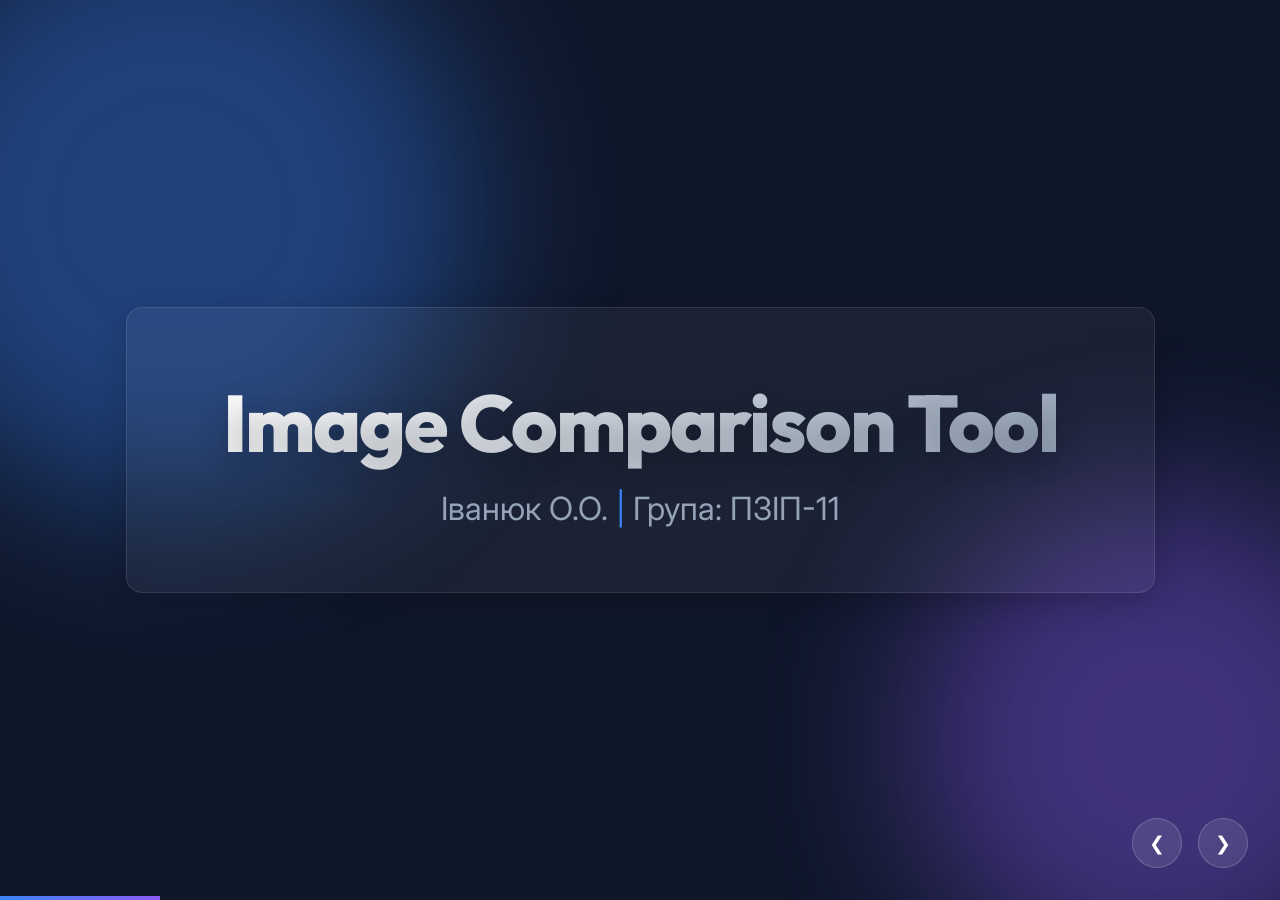
==== presentation/index.html @ 99720d57 "Redesign algorithm process slide layout and styles Replaces the previous grid-based algorithm explan" ====
<!DOCTYPE html>
<html lang="uk">
<head>
    <meta charset="UTF-8">
    <meta name="viewport" content="width=device-width, initial-scale=1.0">
    <title>Image Comparison Tool Presentation</title>
    <style>
        @import url('https://fonts.googleapis.com/css2?family=Outfit:wght@300;400;600;800&family=Inter:wght@300;400;600&display=swap');
        @import url('https://cdnjs.cloudflare.com/ajax/libs/font-awesome/6.4.0/css/all.min.css');

        :root {
            --bg-color: #0f172a;
            --text-color: #f8fafc;
            --accent-blue: #3b82f6;
            --accent-red: #ef4444;
            --accent-purple: #8b5cf6;
            --glass-bg: rgba(255, 255, 255, 0.05);
            --glass-border: rgba(255, 255, 255, 0.1);
        }

        * {
            box-sizing: border-box;
            margin: 0;
            padding: 0;
        }

        body {
            font-family: 'Inter', sans-serif;
            background-color: #000;
            color: var(--text-color);
            display: flex;
            justify-content: center;
            align-items: center;
            height: 100vh;
            overflow: hidden;
        }

        #presentation-container {
            width: 100vw;
            height: 100vh;
            background-color: var(--bg-color);
            position: relative;
            overflow: hidden;
        }

        /* Background Shapes & Gradients */
        .bg-shape {
            position: absolute;
            border-radius: 50%;
            filter: blur(80px);
            z-index: 0;
            opacity: 0.4;
            transition: all 1s ease;
        }

        .slide {
            position: absolute;
            top: 0;
            left: 0;
            width: 100%;
            height: 100%;
            opacity: 0;
            transition: opacity 0.6s ease-in-out, transform 0.6s cubic-bezier(0.34, 1.56, 0.64, 1);
            display: flex;
            flex-direction: column;
            justify-content: center;
            align-items: center;
            padding: 4rem;
            transform: scale(0.95) translateY(20px);
            pointer-events: none;
            z-index: 1;
        }

        .slide.active {
            opacity: 1;
            transform: scale(1) translateY(0);
            pointer-events: all;
            z-index: 10;
        }

        h1, h2 {
            font-family: 'Outfit', sans-serif;
            z-index: 2;
        }

        h1 {
            font-size: 5rem;
            font-weight: 800;
            margin-bottom: 1rem;
            background: linear-gradient(135deg, #fff 0%, #94a3b8 100%);
            -webkit-background-clip: text;
            -webkit-text-fill-color: transparent;
            text-align: center;
            letter-spacing: -2px;
            text-shadow: 0 10px 30px rgba(0,0,0,0.2);
        }

        h2 {
            font-size: 3.5rem;
            margin-bottom: 2.5rem;
            color: white;
            text-align: center;
            letter-spacing: -1px;
        }

        h3 {
            font-size: 2rem;
            font-weight: 400;
            color: #94a3b8;
        }

        p, li {
            font-size: 1.4rem;
            line-height: 1.6;
            color: #cbd5e1;
            margin-bottom: 0.8rem;
        }

        ul {
            list-style: none;
        }

        /* Cards & Glassmorphism */
        .glass-card {
            background: var(--glass-bg);
            backdrop-filter: blur(12px);
            border: 1px solid var(--glass-border);
            border-radius: 16px;
            padding: 2rem;
            box-shadow: 0 8px 32px rgba(0, 0, 0, 0.2);
            z-index: 2;
        }

        .grid-2 {
            display: grid;
            grid-template-columns: 1fr 1fr;
            gap: 3rem;
            width: 100%;
            max-width: 1400px;
            align-items: center;
        }

        .grid-3 {
            display: grid;
            grid-template-columns: repeat(3, 1fr);
            gap: 2rem;
            width: 100%;
        }

        /* Specific Slide Styles */
        
        /* Slide 1: Title */
        .slide-1 .bg-shape:nth-child(1) { top: -10%; left: -10%; width: 600px; height: 600px; background: var(--accent-blue); }
        .slide-1 .bg-shape:nth-child(2) { bottom: -10%; right: -10%; width: 500px; height: 500px; background: var(--accent-purple); }

        /* Slide 2: Problem/Solution */
        .slide-2 .bg-shape:nth-child(1) { top: 20%; left: 10%; width: 400px; height: 400px; background: var(--accent-red); opacity: 0.2; }
        .slide-2 .card-problem { border-left: 4px solid var(--accent-red); }
        .slide-2 .card-solution { border-left: 4px solid var(--accent-blue); }

        /* Slide 3: UI */
        .slide-3 .image-container {
            border-radius: 12px;
            overflow: hidden;
            box-shadow: 0 20px 50px rgba(0,0,0,0.5);
            border: 1px solid var(--glass-border);
            transform: perspective(1000px) rotateY(-5deg);
            transition: transform 0.5s;
        }
        .slide-3 .image-container:hover { transform: perspective(1000px) rotateY(0deg); }
        .slide-3 img { width: 100%; display: block; }

        /* Slide 4: Algorithm */
        .algo-step {
            display: flex;
            align-items: center;
            gap: 1rem;
            margin-bottom: 1.5rem;
        }
        .algo-icon {
            width: 50px;
            height: 50px;
            background: linear-gradient(135deg, var(--accent-blue), var(--accent-purple));
            border-radius: 12px;
            display: flex;
            align-items: center;
            justify-content: center;
            font-weight: bold;
            font-size: 1.5rem;
            color: white;
            box-shadow: 0 4px 12px rgba(59, 130, 246, 0.3);
        }

        /* Slide 5: Benchmarks Chart */
        .chart-container {
            display: flex;
            align-items: flex-end;
            justify-content: center;
            gap: 40px;
            height: 400px;
            width: 80%;
            margin-top: 2rem;
            padding-bottom: 2rem;
            border-bottom: 2px solid var(--glass-border);
        }
        .bar-group {
            display: flex;
            flex-direction: column;
            align-items: center;
            justify-content: flex-end;
            gap: 10px;
            width: 80px;
            height: 100%;
        }
        .bar {
            width: 100%;
            background: linear-gradient(to top, var(--accent-blue), #60a5fa);
            border-radius: 8px 8px 0 0;
            height: 0;
            transition: height 1.5s cubic-bezier(0.34, 1.56, 0.64, 1);
            position: relative;
            box-shadow: 0 0 20px rgba(59, 130, 246, 0.3);
        }
        /* Animate height when slide is active */
        .slide.active .bar {
            height: var(--bar-height);
        }

        .bar-value {
            color: white;
            font-weight: bold;
            font-size: 1.2rem;
            margin-bottom: 5px;
        }
        .bar-label {
            color: #94a3b8;
            font-size: 0.9rem;
            text-align: center;
        }

        /* Slide 6: Spheres (New Style) */
        .sphere-card {
            background: #111827;
            border: 1px solid #1f2937;
            border-radius: 16px;
            padding: 2rem;
            display: flex;
            flex-direction: column;
            align-items: center;
            justify-content: center;
            text-align: center;
            transition: transform 0.3s ease, box-shadow 0.3s ease;
            height: 100%;
        }
        .sphere-card:hover {
            transform: translateY(-5px);
            box-shadow: 0 10px 30px rgba(0,0,0,0.3);
            border-color: var(--accent-blue);
        }
        .sphere-icon-wrapper {
            width: 80px;
            height: 80px;
            background-color: #3b82f6;
            border-radius: 50%;
            display: flex;
            align-items: center;
            justify-content: center;
            margin-bottom: 1.5rem;
            font-size: 2.5rem;
            color: white;
            box-shadow: 0 0 20px rgba(59, 130, 246, 0.4);
        }
        .sphere-title {
            font-size: 1.5rem;
            font-weight: 700;
            color: white;
            margin-bottom: 0.5rem;
        }
        .sphere-desc {
            font-size: 1rem;
            color: #94a3b8;
            line-height: 1.4;
        }

        /* Slide 4: Algorithm Process */
        .process-container {
            display: flex;
            align-items: center;
            justify-content: center;
            gap: 1rem;
            width: 100%;
            max-width: 1400px;
        }
        .process-card {
            background: #111827;
            border: 1px solid #1f2937;
            border-radius: 16px;
            padding: 2rem 1rem;
            width: 240px;
            height: 300px;
            display: flex;
            flex-direction: column;
            align-items: center;
            justify-content: center;
            text-align: center;
            box-shadow: 0 10px 25px rgba(0,0,0,0.3);
            transition: transform 0.3s;
        }
        .process-card:hover {
            transform: translateY(-5px);
            border-color: var(--accent-blue);
        }
        .process-icon {
            width: 80px;
            height: 80px;
            background: #3b82f6;
            border-radius: 50%;
            display: flex;
            align-items: center;
            justify-content: center;
            font-size: 2.5rem;
            color: white;
            margin-bottom: 1.5rem;
            box-shadow: 0 0 15px rgba(59, 130, 246, 0.4);
        }
        .process-arrow {
            color: var(--accent-blue);
            font-size: 2.5rem;
            font-weight: bold;
            opacity: 0.8;
        }
        .process-step-title {
            font-size: 1.3rem;
            font-weight: 700;
            color: white;
            margin-bottom: 0.5rem;
        }
        .process-step-desc {
            font-size: 1rem;
            color: #94a3b8;
            line-height: 1.4;
        }

        /* Controls */
        .controls {
            position: absolute;
            bottom: 2rem;
            right: 2rem;
            display: flex;
            gap: 1rem;
            z-index: 100;
        }
        .btn {
            background: rgba(255, 255, 255, 0.1);
            border: 1px solid rgba(255,255,255,0.2);
            color: white;
            width: 50px;
            height: 50px;
            border-radius: 50%;
            cursor: pointer;
            font-size: 1.2rem;
            transition: all 0.3s;
            display: flex;
            align-items: center;
            justify-content: center;
        }
        .btn:hover {
            background: white;
            color: black;
            transform: scale(1.1);
        }

        .progress-bar {
            position: absolute;
            bottom: 0;
            left: 0;
            height: 4px;
            background: linear-gradient(90deg, var(--accent-blue), var(--accent-purple));
            transition: width 0.3s ease;
            z-index: 100;
        }

    </style>
</head>
<body>

<div id="presentation-container">
    <div class="progress-bar" id="progressBar"></div>

    <!-- Slide 1: Title -->
    <div class="slide slide-1 active">
        <div class="bg-shape"></div>
        <div class="bg-shape"></div>
        <div class="glass-card" style="padding: 4rem 6rem; text-align: center; border: 1px solid rgba(255,255,255,0.1);">
            <h1>Image Comparison Tool</h1>
            <h3>Іванюк О.О. <span style="color: var(--accent-blue)">|</span> Група: ПЗІП-11</h3>
        </div>
    </div>

    <!-- Slide 2: Problem & Solution -->
    <div class="slide slide-2">
        <div class="bg-shape"></div>
        <h2>Проблема та Рішення</h2>
        <div class="grid-2">
            <div class="glass-card card-problem">
                <h3 style="color: var(--accent-red); margin-bottom: 1rem;">Проблема</h3>
                <p>Ручний пошук відмінностей на зображеннях — це довго, неточно та втомлює очі.</p>
                <div style="font-size: 3rem; margin-top: 1rem; opacity: 0.5;">😫</div>
            </div>
            <div class="glass-card card-solution">
                <h3 style="color: var(--accent-blue); margin-bottom: 1rem;">Рішення</h3>
                <p>Автоматизований алгоритм, який:</p>
                <ul style="margin-top: 1rem;">
                    <li>🚀 Працює в браузері (без інсталяції)</li>
                    <li>🎨 Підсвічує різницю (Червоний/Синій)</li>
                    <li>🎚️ Враховує поріг чутливості</li>
                </ul>
            </div>
        </div>
    </div>

    <!-- Slide 3: UI/UX -->
    <div class="slide slide-3">
        <div class="bg-shape" style="background: var(--accent-blue); top: -20%; right: -10%; width: 600px; height: 600px;"></div>
        <h2>Огляд Інтерфейсу (UI/UX)</h2>
        <div class="grid-2">
            <div class="glass-card">
                <ul style="font-size: 1.2rem;">
                    <li style="margin-bottom: 1.5rem;"><strong>🛠️ Технології:</strong> <br>HTML5, Bootstrap 5</li>
                    <li><strong>✨ Ключові фічі:</strong>
                        <ul style="margin-left: 1.5rem; margin-top: 0.5rem; font-size: 1.1rem; color: #94a3b8;">
                            <li>Адаптивний дизайн 📱</li>
                            <li>"Sticky" панель керування 📌</li>
                            <li>Auto-compute (миттєвий результат) ⚡</li>
                            <li>Підтримка: PNG, JPG, BMP 🖼️</li>
                        </ul>
                    </li>
                </ul>
            </div>
            <div class="image-container">
                <img src="images/demo-web-1.png" alt="Interface Screenshot">
            </div>
        </div>
    </div>

    <!-- Slide 4: Algorithm -->
    <div class="slide slide-4">
        <div class="bg-shape" style="background: var(--accent-purple); bottom: -20%; left: -10%; width: 700px; height: 700px; opacity: 0.1;"></div>
        <h2 style="color: #60a5fa;">Алгоритм порівняння</h2>
        
        <div class="process-container">
            <!-- Step 1 -->
            <div class="process-card">
                <div class="process-icon">
                    <i class="fas fa-upload"></i>
                </div>
                <div class="process-step-title">1. Вхідні дані</div>
                <div class="process-step-desc">Завантаження зображень</div>
            </div>

            <div class="process-arrow">
                <i class="fas fa-chevron-right"></i>
            </div>

            <!-- Step 2 -->
            <div class="process-card">
                <div class="process-icon">
                    <i class="fas fa-ruler-combined"></i>
                </div>
                <div class="process-step-title">2. Масштабування</div>
                <div class="process-step-desc">Nearest Neighbor</div>
            </div>

            <div class="process-arrow">
                <i class="fas fa-chevron-right"></i>
            </div>

            <!-- Step 3 -->
            <div class="process-card">
                <div class="process-icon">
                    <i class="fas fa-calculator"></i>
                </div>
                <div class="process-step-title">3. Обчислення</div>
                <div class="process-step-desc">Euclidean Distance</div>
            </div>

            <div class="process-arrow">
                <i class="fas fa-chevron-right"></i>
            </div>

            <!-- Step 4 -->
            <div class="process-card">
                <div class="process-icon">
                    <i class="fas fa-palette"></i>
                </div>
                <div class="process-step-title">4. Вихід</div>
                <div class="process-step-desc">Red/Blue diff map</div>
            </div>
        </div>
    </div>

    <!-- Slide 5: Benchmarks -->
    <div class="slide slide-5">
        <div class="bg-shape" style="background: #10b981; top: 50%; left: 50%; transform: translate(-50%, -50%); width: 800px; height: 300px; opacity: 0.15;"></div>
        <h2>Продуктивність (Benchmarks)</h2>
        <p style="color: #94a3b8;">Час виконання алгоритму для зображень різного розміру (мс)</p>
        
        <div class="chart-container">
            <div class="bar-group">
                <div class="bar-value">1.6</div>
                <div class="bar" style="--bar-height: 3%; background: #4ade80;"></div>
                <div class="bar-label">640x360</div>
            </div>
            <div class="bar-group">
                <div class="bar-value">5.7</div>
                <div class="bar" style="--bar-height: 12%; background: #2dd4bf;"></div>
                <div class="bar-label">1280x720</div>
            </div>
            <div class="bar-group">
                <div class="bar-value">12.5</div>
                <div class="bar" style="--bar-height: 25%; background: #22d3ee;"></div>
                <div class="bar-label">1920x1080</div>
            </div>
            <div class="bar-group">
                <div class="bar-value">22.2</div>
                <div class="bar" style="--bar-height: 45%; background: #3b82f6;"></div>
                <div class="bar-label">2560x1440</div>
            </div>
            <div class="bar-group">
                <div class="bar-value">48.5</div>
                <div class="bar" style="--bar-height: 100%; background: #6366f1;"></div>
                <div class="bar-label">4K</div>
            </div>
        </div>
    </div>

    <!-- Slide 6: Use Cases -->
    <div class="slide slide-6">
        <div class="bg-shape" style="background: var(--accent-blue); top: -10%; right: -10%; width: 600px; height: 600px; opacity: 0.1;"></div>
        <h2 style="color: #60a5fa;">Сфери застосування</h2>
        <div class="grid-3">
            <!-- Card 1 -->
            <div class="sphere-card">
                <div class="sphere-icon-wrapper">
                    <i class="fas fa-laptop-code"></i>
                </div>
                <div class="sphere-title">IT та QA</div>
                <div class="sphere-desc">Тестування верстки</div>
            </div>
            <!-- Card 2 -->
            <div class="sphere-card">
                <div class="sphere-icon-wrapper" style="background-color: #0ea5e9;">
                    <i class="fas fa-microscope"></i>
                </div>
                <div class="sphere-title">Медицина</div>
                <div class="sphere-desc">Аналіз рентгенів</div>
            </div>
            <!-- Card 3 -->
            <div class="sphere-card">
                <div class="sphere-icon-wrapper" style="background-color: #3b82f6;">
                    <i class="fas fa-video"></i>
                </div>
                <div class="sphere-title">Безпека</div>
                <div class="sphere-desc">Аналіз камер спостереження</div>
            </div>
            <!-- Card 4 -->
            <div class="sphere-card">
                <div class="sphere-icon-wrapper" style="background-color: #0ea5e9;">
                    <i class="fas fa-satellite-dish"></i>
                </div>
                <div class="sphere-title">Астрономія</div>
                <div class="sphere-desc">Пошук нових об'єктів</div>
            </div>
            <!-- Card 5 -->
            <div class="sphere-card">
                <div class="sphere-icon-wrapper" style="background-color: #3b82f6;">
                    <i class="fas fa-earth-americas"></i>
                </div>
                <div class="sphere-title">Географічні системи</div>
                <div class="sphere-desc">Моніторинг ландшафту</div>
            </div>
            <!-- Card 6 -->
            <div class="sphere-card">
                <div class="sphere-icon-wrapper" style="background-color: #0ea5e9;">
                    <i class="fas fa-ellipsis"></i>
                </div>
                <div class="sphere-title">Інші галузі</div>
                <div class="sphere-desc">Будь-які задачі аналізу</div>
            </div>
        </div>
    </div>

    <!-- Slide 7: Future -->
    <div class="slide slide-7">
        <div class="bg-shape" style="background: var(--accent-blue); bottom: 0; left: 20%; width: 600px; height: 400px; opacity: 0.2;"></div>
        <h2>Майбутні вдосконалення</h2>
        <div class="grid-2">
            <div class="glass-card">
                <h3 style="color: white; margin-bottom: 1rem;">Performance</h3>
                <ul>
                    <li>⚡ <strong>Web Workers:</strong> Уникнення блокування UI.</li>
                    <li>📦 <strong>Оптимізація:</strong> Блокове розбиття.</li>
                </ul>
            </div>
            <div class="glass-card">
                <h3 style="color: white; margin-bottom: 1rem;">Features</h3>
                <ul>
                    <li>🎨 <strong>CIELAB:</strong> Перцептивне порівняння.</li>
                    <li>📊 <strong>Аналітика:</strong> Гістограми та % відмінностей.</li>
                </ul>
            </div>
        </div>
    </div>

    <!-- Slide 8: Thank You -->
    <div class="slide slide-8">
        <div class="bg-shape" style="background: linear-gradient(45deg, var(--accent-blue), var(--accent-purple)); top: 50%; left: 50%; transform: translate(-50%, -50%); width: 600px; height: 600px; opacity: 0.3;"></div>
        <h1 style="font-size: 6rem;">Дякую за увагу!</h1>
        <p style="font-size: 2rem; margin-top: 2rem; color: #94a3b8;">Питання?</p>
    </div>

    <div class="controls">
        <button class="btn" onclick="prevSlide()">❮</button>
        <button class="btn" onclick="nextSlide()">❯</button>
    </div>
</div>

<script>
    let currentSlide = 0;
    const slides = document.querySelectorAll('.slide');
    const progressBar = document.getElementById('progressBar');

    function showSlide(index) {
        if (index < 0) index = 0;
        if (index >= slides.length) index = slides.length - 1;
        
        slides.forEach((slide, i) => {
            slide.classList.remove('active');
            if (i === index) {
                slide.classList.add('active');
            }
        });
        
        currentSlide = index;
        updateProgress();
    }

    function nextSlide() {
        if (currentSlide < slides.length - 1) {
            showSlide(currentSlide + 1);
        }
    }

    function prevSlide() {
        if (currentSlide > 0) {
            showSlide(currentSlide - 1);
        }
    }

    function updateProgress() {
        const progress = ((currentSlide + 1) / slides.length) * 100;
        progressBar.style.width = `${progress}%`;
    }

    // Keyboard navigation
    document.addEventListener('keydown', (e) => {
        if (e.key === 'ArrowRight' || e.key === 'Space') {
            nextSlide();
        } else if (e.key === 'ArrowLeft') {
            prevSlide();
        }
    });

    // Initialize
    showSlide(0);
</script>

</body>
</html>
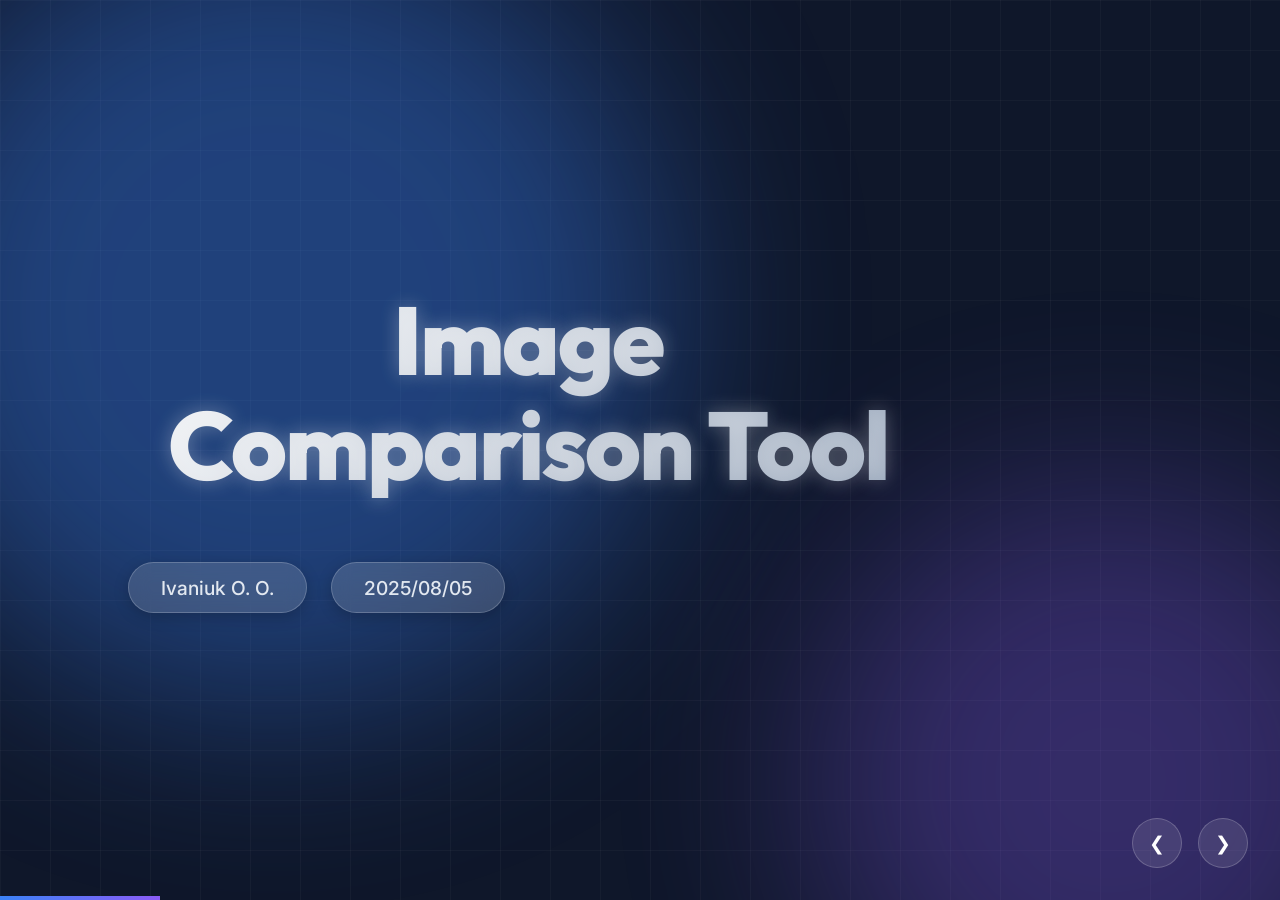
==== commit 4c194f03: "Update index.html" ====
--- a/presentation/index.html
+++ b/presentation/index.html
@@ -43,15 +43,39 @@
             overflow: hidden;
         }
 
-        /* Background Shapes & Gradients */
-        .bg-shape {
+        /* Background Elements */
+        .bg-grid {
+            position: absolute;
+            top: 0; left: 0; width: 100%; height: 100%;
+            background-image: 
+                linear-gradient(rgba(255, 255, 255, 0.03) 1px, transparent 1px),
+                linear-gradient(90deg, rgba(255, 255, 255, 0.03) 1px, transparent 1px);
+            background-size: 50px 50px;
+            z-index: 0;
+            pointer-events: none;
+        }
+
+        .bg-orb {
             position: absolute;
             border-radius: 50%;
-            filter: blur(80px);
+            filter: blur(100px);
             z-index: 0;
-            opacity: 0.4;
-            transition: all 1s ease;
-        }
+            opacity: 0.5;
+            animation: float 15s infinite ease-in-out;
+        }
+
+        @keyframes float {
+            0%, 100% { transform: translate(0, 0) scale(1); }
+            33% { transform: translate(30px, -50px) scale(1.1); }
+            66% { transform: translate(-20px, 20px) scale(0.9); }
+        }
+
+        /* Orb Variants */
+        .orb-blue { background: var(--accent-blue); }
+        .orb-purple { background: var(--accent-purple); }
+        .orb-red { background: var(--accent-red); }
+        .orb-green { background: #10b981; }
+        .orb-cyan { background: #06b6d4; }
 
         .slide {
             position: absolute;
@@ -149,12 +173,38 @@
 
         /* Specific Slide Styles */
         
-        /* Slide 1: Title */
-        .slide-1 .bg-shape:nth-child(1) { top: -10%; left: -10%; width: 600px; height: 600px; background: var(--accent-blue); }
-        .slide-1 .bg-shape:nth-child(2) { bottom: -10%; right: -10%; width: 500px; height: 500px; background: var(--accent-purple); }
+        /* Slide 1: Title (New Style) */
+        .slide-1 {
+            align-items: flex-start; /* Left align */
+            text-align: left;
+            padding-left: 8rem;
+        }
+        .title-main {
+            font-size: 6rem;
+            font-weight: 800;
+            color: white;
+            line-height: 1.1;
+            margin-bottom: 4rem;
+            text-shadow: 0 0 20px rgba(255,255,255,0.3);
+            max-width: 800px;
+        }
+        .badges-container {
+            display: flex;
+            gap: 1.5rem;
+        }
+        .badge-pill {
+            background: rgba(255, 255, 255, 0.15);
+            backdrop-filter: blur(10px);
+            border: 1px solid rgba(255, 255, 255, 0.2);
+            padding: 0.8rem 2rem;
+            border-radius: 50px;
+            color: #e2e8f0;
+            font-size: 1.2rem;
+            font-weight: 500;
+            box-shadow: 0 4px 15px rgba(0,0,0,0.2);
+        }
 
         /* Slide 2: Problem/Solution */
-        .slide-2 .bg-shape:nth-child(1) { top: 20%; left: 10%; width: 400px; height: 400px; background: var(--accent-red); opacity: 0.2; }
         .slide-2 .card-problem { border-left: 4px solid var(--accent-red); }
         .slide-2 .card-solution { border-left: 4px solid var(--accent-blue); }
 
@@ -389,17 +439,22 @@
 
     <!-- Slide 1: Title -->
     <div class="slide slide-1 active">
-        <div class="bg-shape"></div>
-        <div class="bg-shape"></div>
-        <div class="glass-card" style="padding: 4rem 6rem; text-align: center; border: 1px solid rgba(255,255,255,0.1);">
-            <h1>Image Comparison Tool</h1>
-            <h3>Іванюк О.О. <span style="color: var(--accent-blue)">|</span> Група: ПЗІП-11</h3>
+        <div class="bg-grid"></div>
+        <div class="bg-orb orb-blue" style="top: -10%; left: -10%; width: 800px; height: 800px; opacity: 0.4;"></div>
+        <div class="bg-orb orb-purple" style="bottom: -20%; right: -10%; width: 600px; height: 600px; opacity: 0.3;"></div>
+        
+        <h1 class="title-main">Image Comparison Tool</h1>
+        <div class="badges-container">
+            <div class="badge-pill">Ivaniuk O. O.</div>
+            <div class="badge-pill">2025/08/05</div>
         </div>
     </div>
 
     <!-- Slide 2: Problem & Solution -->
     <div class="slide slide-2">
-        <div class="bg-shape"></div>
+        <div class="bg-grid" style="opacity: 0.5;"></div>
+        <div class="bg-orb orb-red" style="top: 20%; left: -10%; width: 500px; height: 500px; opacity: 0.2;"></div>
+        <div class="bg-orb orb-blue" style="bottom: 10%; right: -10%; width: 500px; height: 500px; opacity: 0.2;"></div>
         <h2>Проблема та Рішення</h2>
         <div class="grid-2">
             <div class="glass-card card-problem">
@@ -421,7 +476,9 @@
 
     <!-- Slide 3: UI/UX -->
     <div class="slide slide-3">
-        <div class="bg-shape" style="background: var(--accent-blue); top: -20%; right: -10%; width: 600px; height: 600px;"></div>
+        <div class="bg-grid"></div>
+        <div class="bg-orb orb-blue" style="top: -20%; right: -10%; width: 700px; height: 700px; opacity: 0.15;"></div>
+        <div class="bg-orb orb-cyan" style="bottom: -10%; left: 20%; width: 400px; height: 400px; opacity: 0.1;"></div>
         <h2>Огляд Інтерфейсу (UI/UX)</h2>
         <div class="grid-2">
             <div class="glass-card">
@@ -445,7 +502,9 @@
 
     <!-- Slide 4: Algorithm -->
     <div class="slide slide-4">
-        <div class="bg-shape" style="background: var(--accent-purple); bottom: -20%; left: -10%; width: 700px; height: 700px; opacity: 0.1;"></div>
+        <div class="bg-grid" style="background-size: 100px 100px; opacity: 0.3;"></div>
+        <div class="bg-orb orb-purple" style="bottom: -20%; left: -10%; width: 800px; height: 800px; opacity: 0.15;"></div>
+        <div class="bg-orb orb-blue" style="top: 10%; right: 20%; width: 300px; height: 300px; opacity: 0.1;"></div>
         <h2 style="color: #60a5fa;">Алгоритм порівняння</h2>
         
         <div class="process-container">
@@ -501,7 +560,8 @@
 
     <!-- Slide 5: Benchmarks -->
     <div class="slide slide-5">
-        <div class="bg-shape" style="background: #10b981; top: 50%; left: 50%; transform: translate(-50%, -50%); width: 800px; height: 300px; opacity: 0.15;"></div>
+        <div class="bg-grid"></div>
+        <div class="bg-orb orb-green" style="top: 50%; left: 50%; transform: translate(-50%, -50%); width: 900px; height: 400px; opacity: 0.1;"></div>
         <h2>Продуктивність (Benchmarks)</h2>
         <p style="color: #94a3b8;">Час виконання алгоритму для зображень різного розміру (мс)</p>
         
@@ -536,7 +596,9 @@
 
     <!-- Slide 6: Use Cases -->
     <div class="slide slide-6">
-        <div class="bg-shape" style="background: var(--accent-blue); top: -10%; right: -10%; width: 600px; height: 600px; opacity: 0.1;"></div>
+        <div class="bg-grid" style="opacity: 0.4;"></div>
+        <div class="bg-orb orb-blue" style="top: -10%; right: -10%; width: 600px; height: 600px; opacity: 0.15;"></div>
+        <div class="bg-orb orb-cyan" style="bottom: 0; left: 0; width: 500px; height: 500px; opacity: 0.1;"></div>
         <h2 style="color: #60a5fa;">Сфери застосування</h2>
         <div class="grid-3">
             <!-- Card 1 -->
@@ -592,7 +654,8 @@
 
     <!-- Slide 7: Future -->
     <div class="slide slide-7">
-        <div class="bg-shape" style="background: var(--accent-blue); bottom: 0; left: 20%; width: 600px; height: 400px; opacity: 0.2;"></div>
+        <div class="bg-grid"></div>
+        <div class="bg-orb orb-blue" style="bottom: 0; left: 20%; width: 600px; height: 400px; opacity: 0.2;"></div>
         <h2>Майбутні вдосконалення</h2>
         <div class="grid-2">
             <div class="glass-card">
@@ -614,9 +677,10 @@
 
     <!-- Slide 8: Thank You -->
     <div class="slide slide-8">
-        <div class="bg-shape" style="background: linear-gradient(45deg, var(--accent-blue), var(--accent-purple)); top: 50%; left: 50%; transform: translate(-50%, -50%); width: 600px; height: 600px; opacity: 0.3;"></div>
-        <h1 style="font-size: 6rem;">Дякую за увагу!</h1>
-        <p style="font-size: 2rem; margin-top: 2rem; color: #94a3b8;">Питання?</p>
+        <div class="bg-grid"></div>
+        <div class="bg-orb orb-blue" style="top: 50%; left: 30%; width: 600px; height: 600px; opacity: 0.3; animation-delay: -2s;"></div>
+        <div class="bg-orb orb-purple" style="top: 50%; right: 30%; width: 600px; height: 600px; opacity: 0.3; animation-delay: -5s;"></div>
+        <h1 style="font-size: 8rem; font-weight: 800; letter-spacing: -2px; text-transform: uppercase;">THANK YOU</h1>
     </div>
 
     <div class="controls">
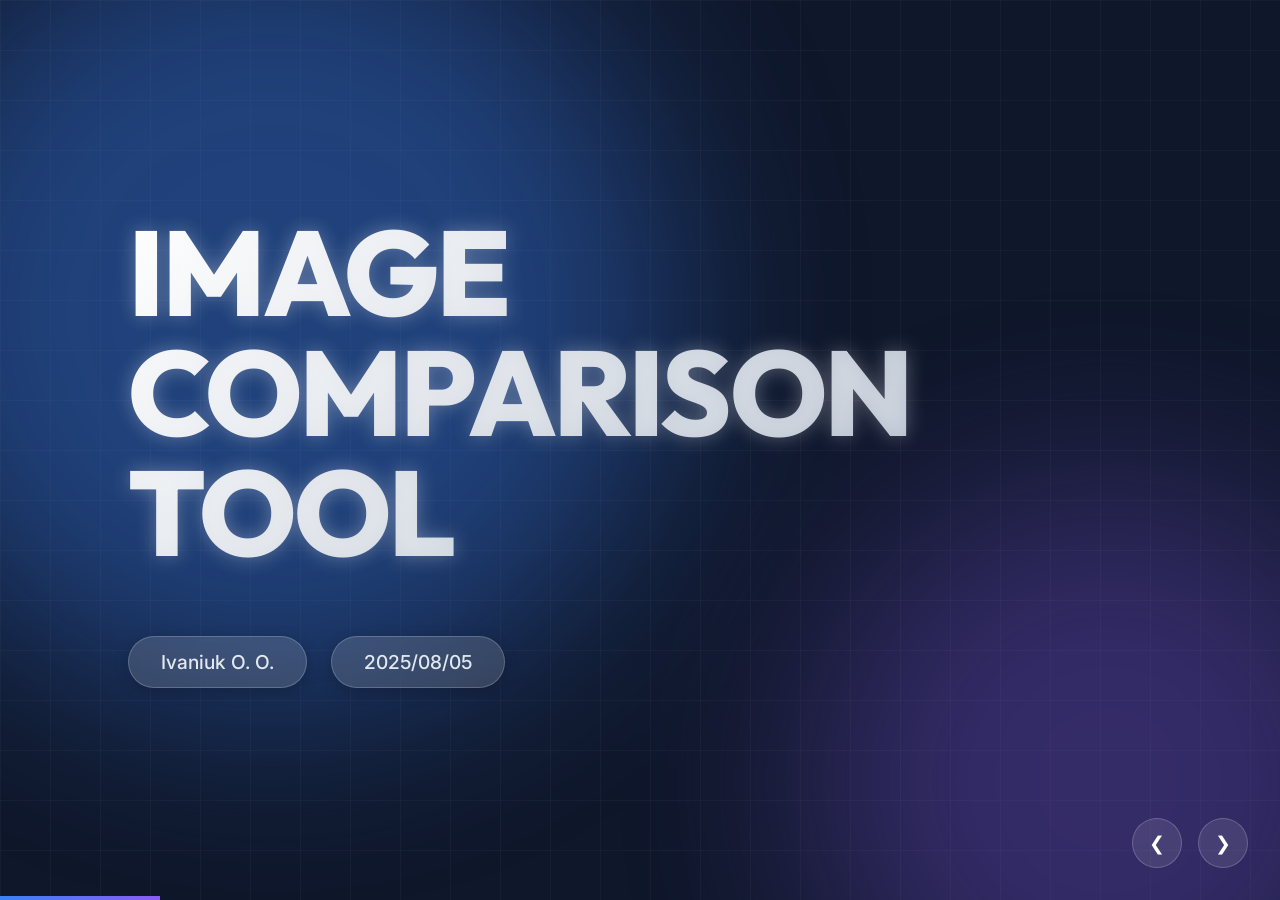
==== commit f518a66f: "Update index.html" ====
--- a/presentation/index.html
+++ b/presentation/index.html
@@ -180,13 +180,17 @@
             padding-left: 8rem;
         }
         .title-main {
-            font-size: 6rem;
+            font-size: 7.5rem;
             font-weight: 800;
             color: white;
-            line-height: 1.1;
+            line-height: 1;
             margin-bottom: 4rem;
             text-shadow: 0 0 20px rgba(255,255,255,0.3);
-            max-width: 800px;
+            max-width: 1100px;
+            text-transform: uppercase;
+            letter-spacing: -3px;
+            text-align: left; /* Override generic h1 center */
+            margin-left: 0;
         }
         .badges-container {
             display: flex;
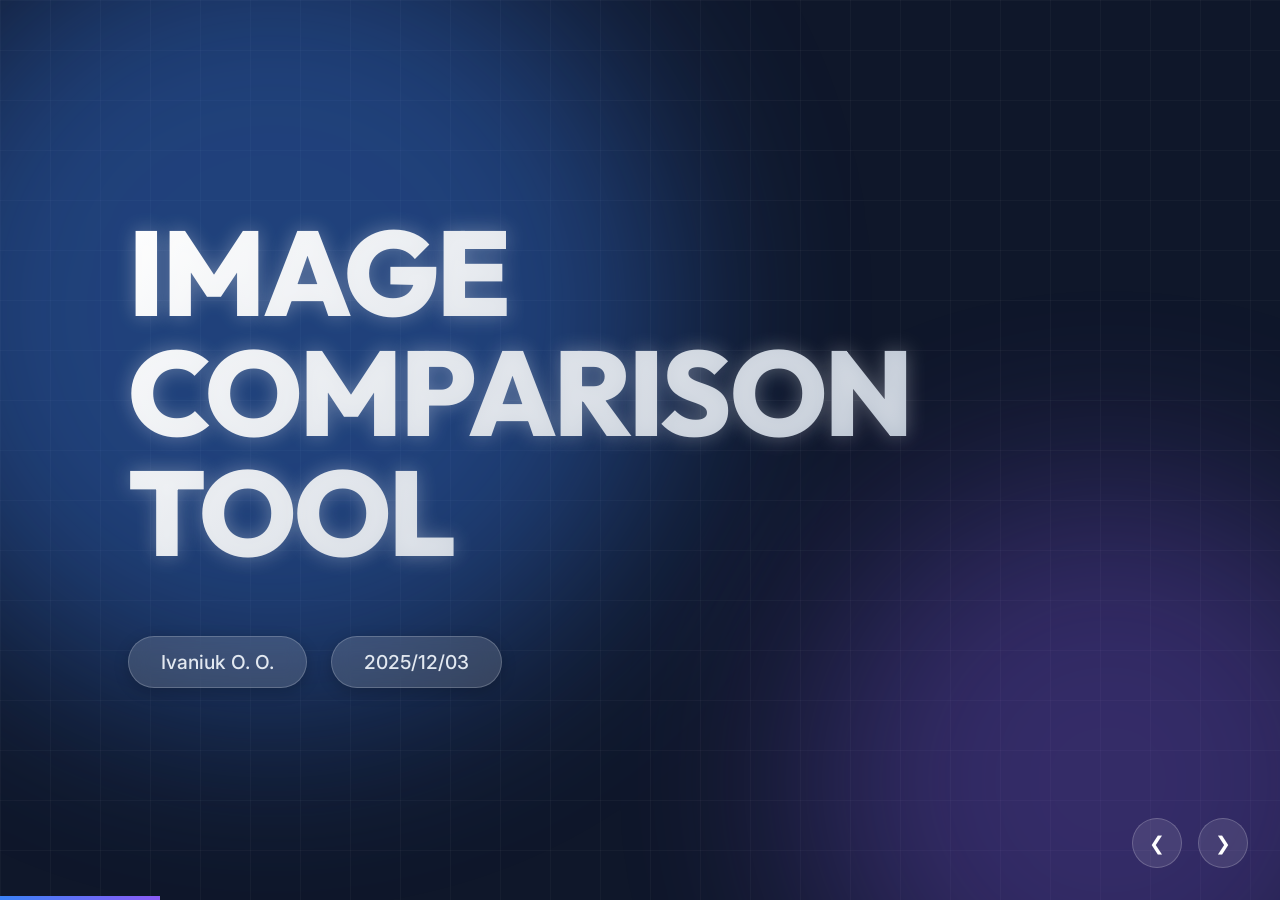
==== commit 1fbc3343: "Replace PNG screenshots with JPEGs and add image animation Replaces demo-web-1.png with demo-web-1.j" ====
--- a/presentation/index.html
+++ b/presentation/index.html
@@ -208,9 +208,108 @@
             box-shadow: 0 4px 15px rgba(0,0,0,0.2);
         }
 
-        /* Slide 2: Problem/Solution */
-        .slide-2 .card-problem { border-left: 4px solid var(--accent-red); }
-        .slide-2 .card-solution { border-left: 4px solid var(--accent-blue); }
+        /* Slide 2: Problem/Solution (New Style) */
+        .ps-container {
+            display: flex;
+            align-items: center;
+            justify-content: center;
+            gap: 2rem;
+            width: 100%;
+            max-width: 1200px;
+        }
+        .ps-card {
+            flex: 1;
+            background: rgba(30, 41, 59, 0.7);
+            backdrop-filter: blur(12px);
+            border: 1px solid rgba(255, 255, 255, 0.1);
+            border-radius: 16px;
+            padding: 2rem;
+            display: flex;
+            flex-direction: column;
+            height: 450px; /* Fixed height for equality */
+            box-shadow: 0 10px 30px rgba(0,0,0,0.3);
+            transition: transform 0.3s;
+        }
+        .ps-card:hover {
+            transform: translateY(-5px);
+            border-color: rgba(255,255,255,0.3);
+        }
+        .ps-header {
+            display: flex;
+            align-items: center;
+            gap: 1rem;
+            margin-bottom: 1.5rem;
+            padding-bottom: 1rem;
+            border-bottom: 1px solid rgba(255,255,255,0.1);
+        }
+        .ps-icon-wrapper {
+            width: 60px;
+            height: 60px;
+            border-radius: 50%;
+            display: flex;
+            align-items: center;
+            justify-content: center;
+            font-size: 1.8rem;
+            color: white;
+            flex-shrink: 0;
+        }
+        .ps-title {
+            font-size: 1.8rem;
+            font-weight: 700;
+            color: white;
+        }
+        .ps-content {
+            font-size: 1.1rem;
+            color: #cbd5e1;
+            line-height: 1.6;
+            flex-grow: 1;
+        }
+        .ps-arrow {
+            font-size: 4rem;
+            color: #06b6d4; /* Cyan arrow */
+            flex-shrink: 0;
+            animation: pulse-arrow 2s infinite;
+        }
+        @keyframes pulse-arrow {
+            0%, 100% { transform: translateX(0); opacity: 0.8; }
+            50% { transform: translateX(10px); opacity: 1; }
+        }
+
+        /* Slide 3: UI/UX Features (New Style) */
+        .feature-list {
+            display: flex;
+            flex-direction: column;
+            gap: 1.5rem;
+        }
+        .feature-item {
+            display: flex;
+            align-items: center;
+            gap: 1.5rem;
+        }
+        .feature-icon {
+            width: 64px;
+            height: 64px;
+            background: rgba(59, 130, 246, 0.2); /* Blue tint */
+            border-radius: 50%;
+            display: flex;
+            align-items: center;
+            justify-content: center;
+            font-size: 1.8rem;
+            color: #60a5fa;
+            flex-shrink: 0;
+            border: 1px solid rgba(59, 130, 246, 0.3);
+        }
+        .feature-text h4 {
+            color: white;
+            font-size: 1.4rem;
+            margin-bottom: 0.2rem;
+            font-weight: 700;
+        }
+        .feature-text p {
+            color: #94a3b8;
+            font-size: 1rem;
+            margin: 0;
+        }
 
         /* Slide 3: UI */
         .slide-3 .image-container {
@@ -220,9 +319,22 @@
             border: 1px solid var(--glass-border);
             transform: perspective(1000px) rotateY(-5deg);
             transition: transform 0.5s;
+            display: grid;
+            grid-template-areas: "stack";
         }
         .slide-3 .image-container:hover { transform: perspective(1000px) rotateY(0deg); }
-        .slide-3 img { width: 100%; display: block; }
+        
+        .slide-3 img { 
+            width: 100%; 
+            display: block; 
+            grid-area: stack;
+            opacity: 0;
+            transition: opacity 1.5s ease-in-out;
+        }
+        
+        .slide-3 img.active {
+            opacity: 1;
+        }
 
         /* Slide 4: Algorithm */
         .algo-step {
@@ -250,12 +362,12 @@
             display: flex;
             align-items: flex-end;
             justify-content: center;
-            gap: 40px;
+            gap: 55px;
             height: 400px;
             width: 80%;
-            margin-top: 2rem;
+            margin-top: 3rem;
             padding-bottom: 2rem;
-            border-bottom: 2px solid var(--glass-border);
+            /* border-bottom: 2px solid var(--glass-border); */
         }
         .bar-group {
             display: flex;
@@ -267,7 +379,7 @@
             height: 100%;
         }
         .bar {
-            width: 100%;
+            width: 115%;
             background: linear-gradient(to top, var(--accent-blue), #60a5fa);
             border-radius: 8px 8px 0 0;
             height: 0;
@@ -350,8 +462,8 @@
             border: 1px solid #1f2937;
             border-radius: 16px;
             padding: 2rem 1rem;
-            width: 240px;
-            height: 300px;
+            width: 300px;
+            height: 360px;
             display: flex;
             flex-direction: column;
             align-items: center;
@@ -365,14 +477,14 @@
             border-color: var(--accent-blue);
         }
         .process-icon {
-            width: 80px;
-            height: 80px;
+            width: 100px;
+            height: 100px;
             background: #3b82f6;
             border-radius: 50%;
             display: flex;
             align-items: center;
             justify-content: center;
-            font-size: 2.5rem;
+            font-size: 3.0rem;
             color: white;
             margin-bottom: 1.5rem;
             box-shadow: 0 0 15px rgba(59, 130, 246, 0.4);
@@ -384,13 +496,13 @@
             opacity: 0.8;
         }
         .process-step-title {
-            font-size: 1.3rem;
+            font-size: 1.6rem;
             font-weight: 700;
             color: white;
             margin-bottom: 0.5rem;
         }
         .process-step-desc {
-            font-size: 1rem;
+            font-size: 1.2rem;
             color: #94a3b8;
             line-height: 1.4;
         }
@@ -450,7 +562,7 @@
         <h1 class="title-main">Image Comparison Tool</h1>
         <div class="badges-container">
             <div class="badge-pill">Ivaniuk O. O.</div>
-            <div class="badge-pill">2025/08/05</div>
+            <div class="badge-pill">2025/12/03</div>
         </div>
     </div>
 
@@ -459,21 +571,50 @@
         <div class="bg-grid" style="opacity: 0.5;"></div>
         <div class="bg-orb orb-red" style="top: 20%; left: -10%; width: 500px; height: 500px; opacity: 0.2;"></div>
         <div class="bg-orb orb-blue" style="bottom: 10%; right: -10%; width: 500px; height: 500px; opacity: 0.2;"></div>
-        <h2>Проблема та Рішення</h2>
-        <div class="grid-2">
-            <div class="glass-card card-problem">
-                <h3 style="color: var(--accent-red); margin-bottom: 1rem;">Проблема</h3>
-                <p>Ручний пошук відмінностей на зображеннях — це довго, неточно та втомлює очі.</p>
-                <div style="font-size: 3rem; margin-top: 1rem; opacity: 0.5;">😫</div>
-            </div>
-            <div class="glass-card card-solution">
-                <h3 style="color: var(--accent-blue); margin-bottom: 1rem;">Рішення</h3>
-                <p>Автоматизований алгоритм, який:</p>
-                <ul style="margin-top: 1rem;">
-                    <li>🚀 Працює в браузері (без інсталяції)</li>
-                    <li>🎨 Підсвічує різницю (Червоний/Синій)</li>
-                    <li>🎚️ Враховує поріг чутливості</li>
-                </ul>
+        
+        <h2 style="margin-bottom: 3rem;">Problem & Solution</h2>
+        
+        <div class="ps-container">
+            <!-- Problem Card -->
+            <div class="ps-card">
+                <div class="ps-header">
+                    <div class="ps-icon-wrapper" style="background: #f6673b;">
+                        <i class="fas fa-exclamation-triangle"></i>
+                    </div>
+                    <div class="ps-title">Problem</div>
+                </div>
+                <div class="ps-content">
+                    <p>Manual search for differences in images is:</p>
+                    <ul class="fa-ul" style="margin-left: 3.5rem; margin-top: 1rem;">
+                        <li><span class="fa-li"><i class="fas fa-hourglass-half"></i></span>Long and monotonous process</li>
+                        <li><span class="fa-li"><i class="fas fa-eye-slash"></i></span>Strains eyes and reduces attention</li>
+                        <li><span class="fa-li"><i class="fas fa-times-circle"></i></span>Impossible to assess accurately</li>
+                    </ul>
+                </div>
+            </div>
+
+            <!-- Arrow -->
+            <div class="ps-arrow">
+                <i class="fas fa-arrow-right"></i>
+            </div>
+
+            <!-- Solution Card -->
+            <div class="ps-card">
+                <div class="ps-header">
+                    <div class="ps-icon-wrapper" style="background: #0ea5e9;">
+                        <i class="fas fa-lightbulb"></i>
+                    </div>
+                    <div class="ps-title">Solution</div>
+                </div>
+                <div class="ps-content">
+                    <p>Automated algorithm that provides:</p>
+                    <ul class="fa-ul" style="margin-left: 3.5rem; margin-top: 1rem;">
+                        <li><span class="fa-li"><i class="fas fa-rocket"></i></span>Instant result in browser</li>
+                        <li><span class="fa-li"><i class="fas fa-palette"></i></span>Visual highlighting (Red/Blue)</li>
+                        <li><span class="fa-li"><i class="fas fa-sliders"></i></span>Sensitivity threshold adjustment</li>
+                        <li><span class="fa-li"><i class="fas fa-check-circle"></i></span>100% comparison accuracy</li>
+                    </ul>
+                </div>
             </div>
         </div>
     </div>
@@ -483,23 +624,60 @@
         <div class="bg-grid"></div>
         <div class="bg-orb orb-blue" style="top: -20%; right: -10%; width: 700px; height: 700px; opacity: 0.15;"></div>
         <div class="bg-orb orb-cyan" style="bottom: -10%; left: 20%; width: 400px; height: 400px; opacity: 0.1;"></div>
-        <h2>Огляд Інтерфейсу (UI/UX)</h2>
+        
+        <h2 style="color: #60a5fa; margin-bottom: 1rem;">Interface Overview (UI/UX)</h2>
+        <p style="color: #0ea5e9; margin-bottom: 3rem; font-size: 1.2rem;">Technologies: HTML5, Bootstrap 5</p>
+
         <div class="grid-2">
+            <!-- Features List -->
             <div class="glass-card">
-                <ul style="font-size: 1.2rem;">
-                    <li style="margin-bottom: 1.5rem;"><strong>🛠️ Технології:</strong> <br>HTML5, Bootstrap 5</li>
-                    <li><strong>✨ Ключові фічі:</strong>
-                        <ul style="margin-left: 1.5rem; margin-top: 0.5rem; font-size: 1.1rem; color: #94a3b8;">
-                            <li>Адаптивний дизайн 📱</li>
-                            <li>"Sticky" панель керування 📌</li>
-                            <li>Auto-compute (миттєвий результат) ⚡</li>
-                            <li>Підтримка: PNG, JPG, BMP 🖼️</li>
-                        </ul>
-                    </li>
-                </ul>
-            </div>
+                <div class="feature-list">
+                    <div class="feature-item">
+                        <div class="feature-icon">
+                            <i class="fas fa-desktop"></i>
+                        </div>
+                        <div class="feature-text">
+                            <h4>Responsive design</h4>
+                            <p>For Desktop and Mobile.</p>
+                        </div>
+                    </div>
+                    
+                    <div class="feature-item">
+                        <div class="feature-icon">
+                            <i class="fas fa-thumbtack"></i>
+                        </div>
+                        <div class="feature-text">
+                            <h4>"Sticky" control panel</h4>
+                            <p>Always at hand.</p>
+                        </div>
+                    </div>
+
+                    <div class="feature-item">
+                        <div class="feature-icon">
+                            <i class="fas fa-bolt"></i>
+                        </div>
+                        <div class="feature-text">
+                            <h4>Auto-compute</h4>
+                            <p>Instant result.</p>
+                        </div>
+                    </div>
+
+                    <div class="feature-item">
+                        <div class="feature-icon">
+                            <i class="fas fa-file-image"></i>
+                        </div>
+                        <div class="feature-text">
+                            <h4>Format support</h4>
+                            <p>PNG, JPG, BMP.</p>
+                        </div>
+                    </div>
+                </div>
+            </div>
+
+            <!-- Screenshot -->
             <div class="image-container">
-                <img src="images/demo-web-1.png" alt="Interface Screenshot">
+                <img src="../images/demo-web-1.jpeg" class="active" alt="Interface Screenshot 1">
+                <img src="../images/demo-web-2.jpeg" alt="Interface Screenshot 2">
             </div>
         </div>
     </div>
@@ -509,7 +687,7 @@
         <div class="bg-grid" style="background-size: 100px 100px; opacity: 0.3;"></div>
         <div class="bg-orb orb-purple" style="bottom: -20%; left: -10%; width: 800px; height: 800px; opacity: 0.15;"></div>
         <div class="bg-orb orb-blue" style="top: 10%; right: 20%; width: 300px; height: 300px; opacity: 0.1;"></div>
-        <h2 style="color: #60a5fa;">Алгоритм порівняння</h2>
+        <h2 style="color: #60a5fa;">Comparison Algorithm</h2>
         
         <div class="process-container">
             <!-- Step 1 -->
@@ -517,8 +695,8 @@
                 <div class="process-icon">
                     <i class="fas fa-upload"></i>
                 </div>
-                <div class="process-step-title">1. Вхідні дані</div>
-                <div class="process-step-desc">Завантаження зображень</div>
+                <div class="process-step-title">1. Input Data</div>
+                <div class="process-step-desc">Image upload</div>
             </div>
 
             <div class="process-arrow">
@@ -530,7 +708,7 @@
                 <div class="process-icon">
                     <i class="fas fa-ruler-combined"></i>
                 </div>
-                <div class="process-step-title">2. Масштабування</div>
+                <div class="process-step-title">2. Scaling</div>
                 <div class="process-step-desc">Nearest Neighbor</div>
             </div>
 
@@ -543,7 +721,7 @@
                 <div class="process-icon">
                     <i class="fas fa-calculator"></i>
                 </div>
-                <div class="process-step-title">3. Обчислення</div>
+                <div class="process-step-title">3. Calculation</div>
                 <div class="process-step-desc">Euclidean Distance</div>
             </div>
 
@@ -556,7 +734,7 @@
                 <div class="process-icon">
                     <i class="fas fa-palette"></i>
                 </div>
-                <div class="process-step-title">4. Вихід</div>
+                <div class="process-step-title">4. Output</div>
                 <div class="process-step-desc">Red/Blue diff map</div>
             </div>
         </div>
@@ -566,8 +744,8 @@
     <div class="slide slide-5">
         <div class="bg-grid"></div>
         <div class="bg-orb orb-green" style="top: 50%; left: 50%; transform: translate(-50%, -50%); width: 900px; height: 400px; opacity: 0.1;"></div>
-        <h2>Продуктивність (Benchmarks)</h2>
-        <p style="color: #94a3b8;">Час виконання алгоритму для зображень різного розміру (мс)</p>
+        <h2>Performance (Benchmarks)</h2>
+        <p style="color: #94a3b8;">Algorithm execution time for images of different sizes (ms)</p>
         
         <div class="chart-container">
             <div class="bar-group">
@@ -593,7 +771,7 @@
             <div class="bar-group">
                 <div class="bar-value">48.5</div>
                 <div class="bar" style="--bar-height: 100%; background: #6366f1;"></div>
-                <div class="bar-label">4K</div>
+                <div class="bar-label">3840x2160</div>
             </div>
         </div>
     </div>
@@ -603,55 +781,55 @@
         <div class="bg-grid" style="opacity: 0.4;"></div>
         <div class="bg-orb orb-blue" style="top: -10%; right: -10%; width: 600px; height: 600px; opacity: 0.15;"></div>
         <div class="bg-orb orb-cyan" style="bottom: 0; left: 0; width: 500px; height: 500px; opacity: 0.1;"></div>
-        <h2 style="color: #60a5fa;">Сфери застосування</h2>
+        <h2 style="color: #60a5fa;">Use Cases</h2>
         <div class="grid-3">
             <!-- Card 1 -->
-            <div class="sphere-card">
-                <div class="sphere-icon-wrapper">
+            <div class="sphere-card" style="background-color: #1e293b;">
+                <div class="sphere-icon-wrapper" style="background-color: #3b82f6;">
                     <i class="fas fa-laptop-code"></i>
                 </div>
-                <div class="sphere-title">IT та QA</div>
-                <div class="sphere-desc">Тестування верстки</div>
+                <div class="sphere-title">IT & QA</div>
+                <div class="sphere-desc">Layout testing</div>
             </div>
             <!-- Card 2 -->
-            <div class="sphere-card">
+            <div class="sphere-card" style="background-color: #241e3b;">
                 <div class="sphere-icon-wrapper" style="background-color: #0ea5e9;">
                     <i class="fas fa-microscope"></i>
                 </div>
-                <div class="sphere-title">Медицина</div>
-                <div class="sphere-desc">Аналіз рентгенів</div>
+                <div class="sphere-title">Medicine</div>
+                <div class="sphere-desc">X-ray analysis</div>
             </div>
             <!-- Card 3 -->
-            <div class="sphere-card">
-                <div class="sphere-icon-wrapper" style="background-color: #3b82f6;">
+            <div class="sphere-card" style="background-color: #1e2d3b;">
+                <div class="sphere-icon-wrapper" style="background-color: #8b5cf6;">
                     <i class="fas fa-video"></i>
                 </div>
-                <div class="sphere-title">Безпека</div>
-                <div class="sphere-desc">Аналіз камер спостереження</div>
+                <div class="sphere-title">Security</div>
+                <div class="sphere-desc">Surveillance camera analysis</div>
             </div>
             <!-- Card 4 -->
-            <div class="sphere-card">
-                <div class="sphere-icon-wrapper" style="background-color: #0ea5e9;">
+            <div class="sphere-card" style="background-color: #241e3b;">
+                <div class="sphere-icon-wrapper" style="background-color: #ef4444;">
                     <i class="fas fa-satellite-dish"></i>
                 </div>
-                <div class="sphere-title">Астрономія</div>
-                <div class="sphere-desc">Пошук нових об'єктів</div>
+                <div class="sphere-title">Astronomy</div>
+                <div class="sphere-desc">Searching for new objects</div>
             </div>
             <!-- Card 5 -->
-            <div class="sphere-card">
-                <div class="sphere-icon-wrapper" style="background-color: #3b82f6;">
+            <div class="sphere-card" style="background-color: #1e3a3b;">
+                <div class="sphere-icon-wrapper" style="background-color: #10b981;">
                     <i class="fas fa-earth-americas"></i>
                 </div>
-                <div class="sphere-title">Географічні системи</div>
-                <div class="sphere-desc">Моніторинг ландшафту</div>
+                <div class="sphere-title">Geographic systems</div>
+                <div class="sphere-desc">Landscape monitoring</div>
             </div>
             <!-- Card 6 -->
-            <div class="sphere-card">
-                <div class="sphere-icon-wrapper" style="background-color: #0ea5e9;">
+            <div class="sphere-card" style="background-color: #3b391e;">
+                <div class="sphere-icon-wrapper" style="background-color: #f59e42;">
                     <i class="fas fa-ellipsis"></i>
                 </div>
-                <div class="sphere-title">Інші галузі</div>
-                <div class="sphere-desc">Будь-які задачі аналізу</div>
+                <div class="sphere-title">Other fields</div>
+                <div class="sphere-desc">Any analysis tasks</div>
             </div>
         </div>
     </div>
@@ -660,20 +838,40 @@
     <div class="slide slide-7">
         <div class="bg-grid"></div>
         <div class="bg-orb orb-blue" style="bottom: 0; left: 20%; width: 600px; height: 400px; opacity: 0.2;"></div>
-        <h2>Майбутні вдосконалення</h2>
+        <h2>Future Improvements</h2>
         <div class="grid-2">
             <div class="glass-card">
                 <h3 style="color: white; margin-bottom: 1rem;">Performance</h3>
                 <ul>
-                    <li>⚡ <strong>Web Workers:</strong> Уникнення блокування UI.</li>
-                    <li>📦 <strong>Оптимізація:</strong> Блокове розбиття.</li>
+                    <li style="padding-left: 1.5rem;">
+                        <span style="margin-right:0.7em;">
+                            <i class="fas fa-bolt"></i>
+                        </span>
+                        <strong>Web Workers:</strong> Avoid UI blocking.
+                    </li>
+                    <li style="padding-left: 1.5rem;">
+                        <span style="margin-right:0.7em;">
+                            <i class="fas fa-cubes"></i>
+                        </span>
+                        <strong>Optimization:</strong> Block-based processing.
+                    </li>
                 </ul>
             </div>
             <div class="glass-card">
                 <h3 style="color: white; margin-bottom: 1rem;">Features</h3>
                 <ul>
-                    <li>🎨 <strong>CIELAB:</strong> Перцептивне порівняння.</li>
-                    <li>📊 <strong>Аналітика:</strong> Гістограми та % відмінностей.</li>
+                    <li style="padding-left: 1.5rem;">
+                        <span style="margin-right:0.7em;">
+                            <i class="fas fa-eye-dropper"></i>
+                        </span>
+                        <strong>CIELAB:</strong> Perceptual comparison.
+                    </li>
+                    <li style="padding-left: 1.5rem;">
+                        <span style="margin-right:0.7em;">
+                            <i class="fas fa-chart-bar"></i>
+                        </span>
+                        <strong>Analytics:</strong> Histograms and % differences.
+                    </li>
                 </ul>
             </div>
         </div>
@@ -741,6 +939,18 @@
 
     // Initialize
     showSlide(0);
+
+    // Image Animation Loop
+    setInterval(() => {
+        const images = document.querySelectorAll('.slide-3 .image-container img');
+        const active = document.querySelector('.slide-3 .image-container img.active');
+        
+        if (active && images.length > 1) {
+            active.classList.remove('active');
+            const next = active.nextElementSibling || images[0];
+            next.classList.add('active');
+        }
+    }, 5000);
 </script>
 
 </body>
